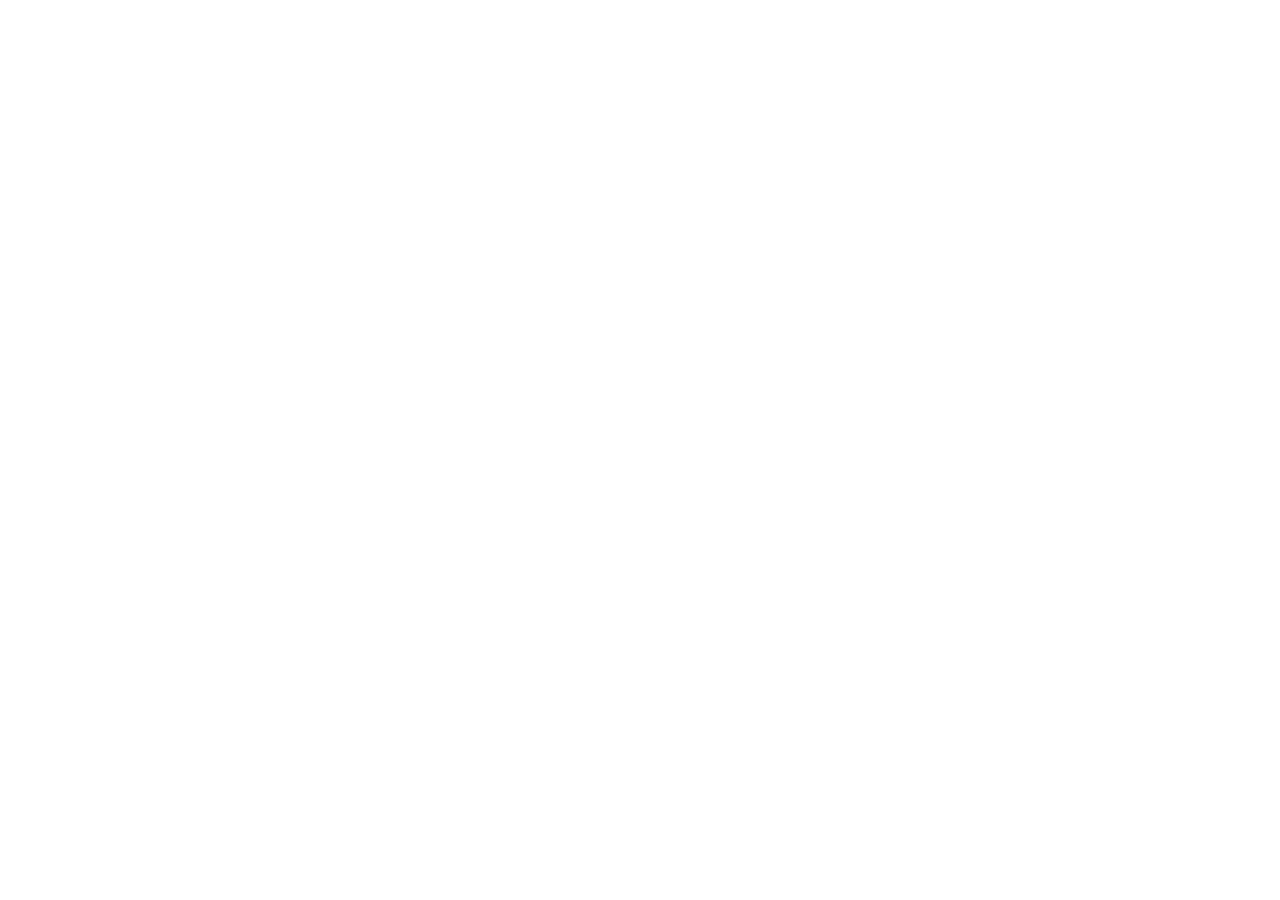
==== index.html @ 3d3e7ab9 "Add files via upload" ====
<!doctype html>
<html lang="pt-BR">
<head>
  <meta charset="utf-8" />
  <meta name="viewport" content="width=device-width, initial-scale=1" />
  <title>Agende Fácil</title>
  <link rel="preconnect" href="https://fonts.googleapis.com" />
  <link rel="preconnect" href="https://fonts.gstatic.com" crossorigin />
  <link href="https://fonts.googleapis.com/css2?family=Onest:wght@400;500;600;700&family=Sora:wght@500;600;700&display=swap" rel="stylesheet" />
  <link rel="stylesheet" href="css/app.css" />
</head>
<body>
  <div id="raiz"></div>
  <noscript>Ative o JavaScript para usar esta página.</noscript>
  <script type="module" src="js/painel.js"></script>
</body>
</html>
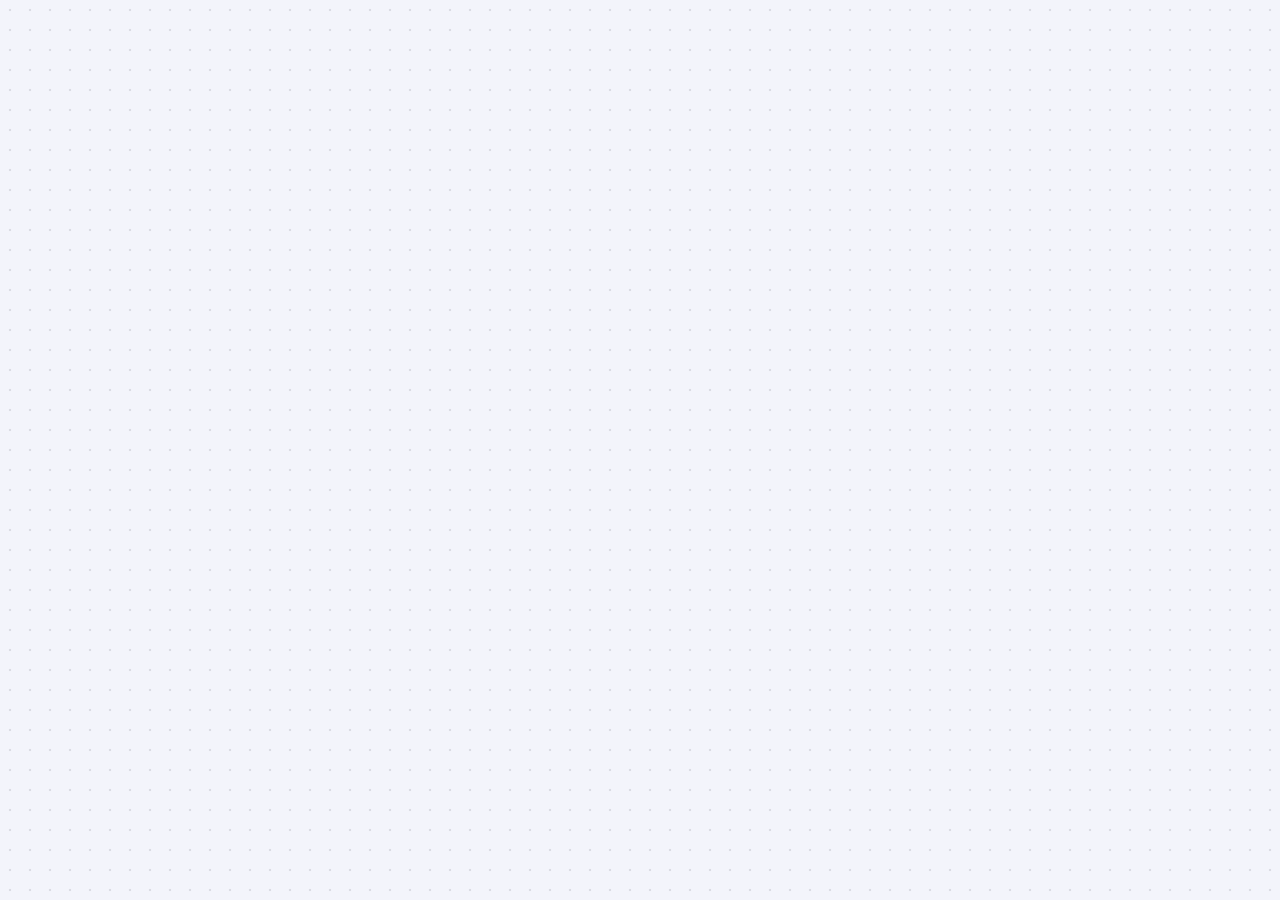
==== commit eeb9e7a3: "Add files via upload" ====
--- a/index.html
+++ b/index.html
@@ -7,6 +7,7 @@
   <link rel="preconnect" href="https://fonts.googleapis.com" />
   <link rel="preconnect" href="https://fonts.gstatic.com" crossorigin />
   <link href="https://fonts.googleapis.com/css2?family=Onest:wght@400;500;600;700&family=Sora:wght@500;600;700&display=swap" rel="stylesheet" />
+  <script>try { if (localStorage.getItem("af-modo") === "escuro") document.documentElement.dataset.modo = "escuro"; } catch (e) {}</script>
   <link rel="stylesheet" href="css/app.css" />
 </head>
 <body>
--- a/css/app.css
+++ b/css/app.css
@@ -0,0 +1,451 @@
+/* Agende Fácil — direção visual: névoa clara, tinta índigo, destaque íris e luz do dia na agenda. */
+:root {
+  --tinta: #15142b; --mudo: #6a6b85; --fundo: #f3f4fb; --cartao: #fff; --sup2: #fafaff; --realce: #f8f8ff; --trilho2: #e9eaf5; --borda: #e1e2ef; --linha: #eeeff7;
+  --marca: #5b4bff; --marca-esc: #4334db; --marca-clara: color-mix(in srgb, var(--marca) 11%, var(--cartao)); --sobre: #fff; --aurora: #00b89f; --tema: var(--marca);
+  --ok: #0d8a6f; --ok-f: #ddf6f0; --perigo: #d1344b; --perigo-f: #fde7ea; --aviso: #a5640a; --aviso-f: #fdf1d8; --azul: #4334db; --azul-f: #edebff;
+  --raio: 18px; --raio-m: 11px;
+  --sombra: 0 1px 1px rgba(21, 20, 43, .04), 0 10px 30px -12px rgba(21, 20, 43, .14);
+  --brilho: 0 8px 22px -8px color-mix(in srgb, var(--tema) 65%, transparent);
+  --titulo: Sora, 'Onest', system-ui, sans-serif;
+}
+* { box-sizing: border-box; }
+html { -webkit-text-size-adjust: 100%; }
+body { margin: 0; font: 15px/1.5 Onest, system-ui, -apple-system, 'Segoe UI', sans-serif; color: var(--tinta); -webkit-font-smoothing: antialiased;
+  background: radial-gradient(circle, color-mix(in srgb, var(--tinta) 11%, transparent) 1px, transparent 1.6px) 0 0 / 20px 20px fixed, var(--fundo); }
+body.sem-rolagem { overflow: hidden; }
+h1 { font: 600 26px/1.15 var(--titulo); margin: 0; letter-spacing: -.025em; }
+h2 { font: 600 17px/1.25 var(--titulo); margin: 0 0 12px; letter-spacing: -.015em; }
+h3 { font: 600 14.5px/1.3 var(--titulo); margin: 22px 0 10px; color: var(--tinta); }
+p { margin: 0 0 10px; }
+a { color: var(--marca); }
+small { font-size: 12.5px; }
+.mudo { color: var(--mudo); } .peq { font-size: 13px; } .centro { text-align: center; } .espaco { flex: 1; }
+.sobe { color: var(--ok); } .desce { color: var(--perigo); }
+
+/* botões e campos */
+.btn { display: inline-flex; align-items: center; justify-content: center; gap: 6px; border: 1px solid transparent; color: var(--sobre);
+  background: linear-gradient(180deg, color-mix(in srgb, var(--tema) 88%, #fff), var(--tema)); box-shadow: var(--brilho), inset 0 1px 0 rgba(255, 255, 255, .22);
+  font: 600 14.5px/1 Onest, sans-serif; padding: 11px 18px; border-radius: var(--raio-m); cursor: pointer; text-decoration: none; white-space: nowrap; transition: transform .12s, filter .12s; }
+.btn:hover { filter: brightness(1.07); } .btn:active { transform: translateY(1px); }
+.btn:disabled { opacity: .45; cursor: not-allowed; box-shadow: none; }
+.btn:focus-visible, input:focus-visible, select:focus-visible, textarea:focus-visible, button:focus-visible, a:focus-visible { outline: 2px solid var(--tema); outline-offset: 2px; }
+.btn.sec { background: var(--cartao); color: var(--tinta); border-color: var(--borda); box-shadow: 0 1px 1px rgba(21, 20, 43, .04); }
+.btn.sec:hover { border-color: color-mix(in srgb, var(--tema) 45%, var(--borda)); filter: none; }
+.btn.link { background: none; border-color: transparent; box-shadow: none; color: var(--tema); padding: 5px 7px; }
+.btn.link:hover { text-decoration: underline; filter: none; }
+.btn.link.perigo, .btn.perigo-link { background: none; border-color: transparent; box-shadow: none; color: var(--perigo); }
+.btn.perigo-link:hover { background: var(--perigo-f); filter: none; }
+.btn.peq { padding: 8px 12px; font-size: 13.5px; border-radius: 9px; }
+.btn.largo { width: 100%; padding: 14px; }
+.btn.grande { padding: 15px 30px; font-size: 16px; border-radius: 14px; }
+.btn.zap { color: #fff; background: #17a85a; box-shadow: 0 8px 22px -8px rgba(23, 168, 90, .6); }
+input, select, textarea { font: inherit; color: inherit; width: 100%; padding: 10px 12px; border: 1px solid var(--borda); border-radius: var(--raio-m); background: var(--cartao); min-height: 42px; transition: border-color .12s, box-shadow .12s; }
+input:hover, select:hover, textarea:hover { border-color: #c9cbe0; }
+input:focus, select:focus, textarea:focus { outline: none; border-color: var(--tema); box-shadow: 0 0 0 4px color-mix(in srgb, var(--tema) 16%, transparent); }
+textarea { resize: vertical; min-height: 64px; }
+input[type=checkbox] { width: 18px; height: 18px; min-height: 0; padding: 0; accent-color: var(--tema); flex: none; margin: 2px 0 0; }
+input[type=color] { width: 54px; padding: 4px; flex: none; }
+input:disabled, select:disabled { background: var(--linha); color: var(--mudo); }
+.campo { display: flex; flex-direction: column; gap: 6px; margin-bottom: 15px; min-width: 0; }
+.campo .rot { font-weight: 600; font-size: 13.5px; } .req { color: var(--perigo); }
+.campo small { color: var(--mudo); }
+.chk { display: flex; gap: 10px; align-items: flex-start; margin-bottom: 11px; cursor: pointer; }
+.chk small { display: block; color: var(--mudo); } .chk small.lado { display: inline; }
+.grade2 { display: grid; grid-template-columns: repeat(2, minmax(0, 1fr)); gap: 0 18px; }
+.grade3 { display: grid; grid-template-columns: repeat(3, minmax(0, 1fr)); gap: 0 14px; align-items: end; }
+.recuo { margin-left: 28px; }
+.linha { display: flex; gap: 8px; align-items: center; margin-bottom: 12px; flex-wrap: wrap; } .linha input { flex: 1; min-width: 160px; }
+fieldset.sem-borda { border: 0; padding: 0; margin: 0; min-width: 0; }
+.caixa { border: 1px solid var(--borda); border-radius: 13px; padding: 13px 13px 3px; background: var(--sup2); margin-bottom: 12px; }
+.grade-chk { display: grid; grid-template-columns: repeat(auto-fill, minmax(220px, 1fr)); gap: 0 14px; }
+.marcar > .chk { font-weight: 600; }
+
+.selo { display: inline-flex; align-items: center; gap: 6px; padding: 3px 10px; border-radius: 99px; font-size: 12px; font-weight: 600; background: var(--linha); color: var(--mudo); white-space: nowrap; }
+.selo::before { content: ''; width: 6px; height: 6px; border-radius: 50%; background: currentColor; }
+.selo.ok, .selo.concluido, .selo.pago { background: var(--ok-f); color: var(--ok); }
+.selo.agendado { background: var(--azul-f); color: var(--azul); }
+.selo.cancelado, .selo.nao { background: var(--perigo-f); color: var(--perigo); }
+.selo.ausente, .selo.parcial { background: var(--aviso-f); color: var(--aviso); }
+
+.toasts { position: fixed; right: 18px; bottom: 18px; z-index: 100; display: flex; flex-direction: column; gap: 8px; max-width: min(420px, calc(100vw - 36px)); }
+.toast { background: rgba(21, 20, 43, .94); color: #fff; padding: 13px 18px; border-radius: 13px; box-shadow: 0 18px 40px -14px rgba(21, 20, 43, .5); font-weight: 500;
+  border-left: 3px solid var(--aurora); animation: sobe .22s ease-out; backdrop-filter: blur(8px); }
+.toast.erro { border-left-color: #ff6b81; } .toast.aviso { border-left-color: #ffc45c; }
+@keyframes sobe { from { transform: translateY(10px); } }
+
+.fundo-modal { position: fixed; inset: 0; background: rgba(21, 20, 43, .45); backdrop-filter: blur(6px); z-index: 50; display: flex; align-items: flex-start; justify-content: center; padding: 4vh 12px; overflow: auto; }
+.modal { background: var(--cartao); border-radius: 22px; width: 100%; max-width: 640px; box-shadow: 0 40px 90px -30px rgba(21, 20, 43, .55); display: flex; flex-direction: column; max-height: 92vh; animation: abre .2s cubic-bezier(.2, .9, .3, 1); }
+@keyframes abre { from { transform: translateY(14px) scale(.985); } }
+.modal > header { display: flex; align-items: center; justify-content: space-between; padding: 18px 22px; border-bottom: 1px solid var(--linha); }
+.modal > header h2 { margin: 0; font-size: 18px; }
+.modal .x { border: 0; background: var(--linha); width: 32px; height: 32px; border-radius: 50%; font-size: 20px; line-height: 1; cursor: pointer; color: var(--mudo); }
+.modal .x:hover { background: var(--marca-clara); color: var(--tinta); }
+.modal .corpo { padding: 20px 22px; overflow: auto; }
+.modal > footer { display: flex; gap: 8px; align-items: center; padding: 15px 22px; border-top: 1px solid var(--linha); flex-wrap: wrap; }
+
+.imagem { display: flex; gap: 12px; align-items: center; }
+.imagem .previa { width: 96px; height: 64px; border-radius: 12px; background: var(--linha) center/cover; display: grid; place-items: center; font-size: 11px; color: var(--mudo); flex: none; }
+.imagem .previa.redonda { width: 64px; border-radius: 50%; }
+.imagem small { display: block; color: var(--mudo); margin-top: 4px; }
+
+.horarios .dia { display: grid; grid-template-columns: 170px 1fr; gap: 8px; padding: 11px 0; border-bottom: 1px solid var(--linha); }
+.horarios .nome { font-weight: 600; margin: 9px 0 0; }
+.horarios .faixa { display: flex; align-items: center; gap: 8px; margin-bottom: 6px; } .horarios .faixa input { width: 124px; }
+.horarios .faixas > .mudo { display: block; padding-top: 10px; }
+
+/* listas */
+.lista { background: var(--cartao); border: 1px solid var(--borda); border-radius: var(--raio); overflow: hidden; box-shadow: var(--sombra); }
+.lista .barra { display: flex; gap: 8px; padding: 14px; flex-wrap: wrap; align-items: center; border-bottom: 1px solid var(--linha); }
+.lista .barra > input[type=search] { max-width: 270px; } .lista .barra select { width: auto; }
+.filtro { display: flex; align-items: center; gap: 6px; color: var(--mudo); font-size: 13px; } .filtro input { width: 150px; }
+.tabela-rolagem { overflow-x: auto; }
+table { width: 100%; border-collapse: collapse; }
+th { text-align: left; font-size: 12.5px; font-weight: 600; color: var(--mudo); padding: 11px 16px; border-bottom: 1px solid var(--linha); white-space: nowrap; }
+td { padding: 13px 16px; border-bottom: 1px solid var(--linha); vertical-align: middle; }
+tbody tr:last-child td { border-bottom: 0; }
+tr.clicavel { cursor: pointer; } tr.clicavel:hover td { background: var(--realce); }
+tr.clicavel td:first-child { font-weight: 600; }
+.rodape-lista { display: flex; justify-content: space-between; align-items: center; padding: 11px 14px; gap: 8px; flex-wrap: wrap; border-top: 1px solid var(--linha); }
+.rodape-lista select { width: auto; min-height: 34px; padding: 4px 8px; } .rodape-lista > span:last-child { display: flex; gap: 6px; }
+.dias { display: inline-flex; gap: 3px; } .dias i { font-style: normal; width: 22px; height: 22px; border-radius: 7px; display: grid; place-items: center; font-size: 11px; font-weight: 700; background: var(--linha); color: #a9abc2; }
+.dias i.on { background: var(--marca-clara); color: var(--marca); }
+
+/* painel de indicadores: um bloco só, dividido por linhas finas */
+.cartoes { display: grid; grid-template-columns: repeat(auto-fill, minmax(190px, 1fr)); background: var(--cartao); border: 1px solid var(--borda); border-radius: var(--raio); overflow: hidden; margin-bottom: 18px; box-shadow: var(--sombra); }
+.cartao { padding: 17px 19px; display: flex; flex-direction: column; gap: 3px; box-shadow: 1px 0 0 var(--linha), 0 1px 0 var(--linha); }
+.cartao > span { color: var(--mudo); font-size: 13px; } .cartao > b { font: 600 25px/1.15 var(--titulo); letter-spacing: -.03em; font-variant-numeric: tabular-nums; }
+.bloco .cartoes { box-shadow: none; margin-bottom: 0; }
+
+/* entrada */
+.entrada { min-height: 100vh; display: grid; place-items: center; padding: 20px; background: #0d0c22; position: relative; overflow: hidden; color: #fff; }
+@property --resp { syntax: '<percentage>'; inherits: false; initial-value: 125%; }
+.fundo-entrada { position: absolute; inset: 0; overflow: hidden; animation: chega 2s cubic-bezier(.25, .1, .25, 1) both; }
+.fundo-entrada i { position: absolute; inset: 0; animation: respira 9s ease-in-out infinite alternate;
+  background: radial-gradient(var(--resp) var(--resp) at 50% 20%, #0d0c22 35%, var(--marca) 50%, #ff8fb4 60%, #ff8a3d 70%, #ffd166 80%, var(--aurora) 90%, #3d5afe 100%); }
+@keyframes chega { from { transform: scale(1.5); } }
+@keyframes respira { from { --resp: 117%; } to { --resp: 135%; } }
+.pilha-entrada { position: relative; z-index: 1; width: 100%; max-width: 420px; margin-top: 70px; }
+.gato { position: absolute; left: 50%; bottom: 100%; width: 150px; margin: 0 0 -1px -75px; overflow: visible; z-index: 2; pointer-events: none; --ox: 0px; --oy: 0px; }
+.gato .pelo, .gato .patas rect { fill: #fff; }
+.gato .patas rect { stroke: #dcd9f2; stroke-width: 1.2; }
+.gato .orelha, .gato .nariz { fill: color-mix(in srgb, var(--marca) 45%, #ffb3cf); }
+.gato .rosado { fill: #ffb3cf; opacity: .55; }
+.gato .traco { fill: none; stroke: #b9b5d9; stroke-width: 1.6; stroke-linecap: round; }
+.gato .rabo { fill: none; stroke: #fff; stroke-width: 12; stroke-linecap: round; transform-origin: 132px 100px; animation: abana 3.2s ease-in-out infinite alternate; }
+.gato .olhos { transform: translate(var(--ox), var(--oy)); transition: transform .12s ease-out; }
+.gato .olho { transform-box: fill-box; transform-origin: center; animation: pisca 5.5s infinite; transition: transform .18s; }
+.gato .olho ellipse { fill: #15142b; } .gato .olho circle { fill: #fff; }
+.gato.timido .olho { animation: none; transform: scaleY(.1); }
+@keyframes abana { from { transform: rotate(-9deg); } to { transform: rotate(10deg); } }
+@keyframes pisca { 0%, 94%, 100% { transform: scaleY(1); } 97% { transform: scaleY(.1); } }
+.cartao-entrada { position: relative; z-index: 1; background: color-mix(in srgb, var(--cartao) 97%, transparent); color: var(--tinta); border-radius: 26px; padding: 34px; width: 100%; max-width: 420px; box-shadow: 0 40px 100px -30px rgba(0, 0, 0, .7); }
+.cartao-entrada h1 { font-size: 22px; margin: 14px 0 20px; }
+.marca { font: 700 19px/1 var(--titulo); letter-spacing: -.03em; color: var(--tinta); text-decoration: none; display: inline-flex; align-items: center; gap: 9px; }
+.marca::before { content: ''; width: 28px; height: 28px; border-radius: 9px; flex: none;
+  background: url("data:image/svg+xml,%3Csvg xmlns='http://www.w3.org/2000/svg' viewBox='0 0 28 28'%3E%3Cpath fill='%23fff' d='M6.2 13.5 L6.8 5.2 L12.6 9.6 Z M21.8 13.5 L21.2 5.2 L15.4 9.6 Z'/%3E%3Cellipse fill='%23fff' cx='14' cy='15.6' rx='8.6' ry='7.2'/%3E%3Cellipse fill='%2315142b' cx='10.7' cy='15' rx='1.35' ry='1.7'/%3E%3Cellipse fill='%2315142b' cx='17.3' cy='15' rx='1.35' ry='1.7'/%3E%3Cpath fill='%23ff8fb4' d='M13 17.6h2l-1 1.2z'/%3E%3C/svg%3E") center/100% no-repeat, linear-gradient(135deg, #5b4bff, #00b89f); box-shadow: 0 6px 16px -6px #5b4bff; }
+.aviso { background: var(--marca-clara); padding: 11px 13px; border-radius: 12px; }
+.trocas { display: flex; justify-content: center; gap: 6px; margin-top: 14px; flex-wrap: wrap; }
+
+/* estrutura do painel */
+.app { display: grid; grid-template-columns: 252px minmax(0, 1fr); min-height: 100vh; }
+.lateral { background: linear-gradient(180deg, #1a1838, #121127 60%); color: #b9bad6; margin: 12px 0 12px 12px; padding: 20px 12px 14px; border-radius: 22px; display: flex; flex-direction: column; gap: 12px;
+  position: sticky; top: 12px; height: calc(100vh - 24px); overflow: auto; scrollbar-width: thin; scrollbar-color: #3a3960 transparent; box-shadow: 0 24px 50px -24px rgba(21, 20, 43, .6); }
+.lateral .marca { color: #fff; padding: 2px 10px 12px; }
+.lateral nav { display: flex; flex-direction: column; gap: 2px; flex: 1; }
+.lateral nav a { color: inherit; text-decoration: none; padding: 10px 13px; border-radius: 12px; font-weight: 500; position: relative; transition: background .12s, color .12s; }
+.lateral nav a:hover { background: rgba(255, 255, 255, .06); color: #fff; }
+.lateral nav a.on { background: color-mix(in srgb, var(--marca) 34%, transparent); color: #fff; box-shadow: inset 0 0 0 1px color-mix(in srgb, var(--marca) 55%, #fff 10%); }
+.lateral nav a.on::before { content: ''; position: absolute; left: -12px; top: 9px; bottom: 9px; width: 4px; border-radius: 0 4px 4px 0; background: linear-gradient(180deg, color-mix(in srgb, var(--marca) 60%, #fff), var(--aurora)); }
+.lateral .grupo { font-size: 12px; color: #6f7096; padding: 16px 13px 5px; }
+.lateral .btn.sec { background: rgba(255, 255, 255, .05); color: #d6d7ee; border-color: rgba(255, 255, 255, .1); white-space: normal; box-shadow: none; }
+.veu { display: none; }
+.topo { display: flex; align-items: center; gap: 10px; padding: 14px 26px; background: color-mix(in srgb, var(--fundo) 82%, transparent); backdrop-filter: blur(12px); position: sticky; top: 0; z-index: 20; }
+.topo .empresa { font: 600 15px var(--titulo); letter-spacing: -.01em; }
+.topo .usuario { text-decoration: none; font-weight: 600; color: var(--tinta); padding: 7px 14px 7px 8px; border-radius: 99px; background: var(--cartao); border: 1px solid var(--borda); display: inline-flex; align-items: center; gap: 8px; }
+.topo .usuario::before { content: ''; width: 22px; height: 22px; border-radius: 50%; background: linear-gradient(135deg, var(--marca), var(--aurora)); box-shadow: 0 0 0 2px var(--cartao), 0 0 0 4px var(--ok); margin: 0 3px; }
+.so-celular { display: none; }
+.pagina { padding: 8px 26px 40px; max-width: 1100px; margin: 0 auto; } .pagina.larga { max-width: 1500px; } .pagina.estreita { max-width: 660px; }
+.titulo { display: flex; align-items: center; gap: 10px; margin-bottom: 18px; flex-wrap: wrap; } .titulo h1, .titulo h2 { margin-right: auto; } .titulo p { margin: 4px 0 0; }
+.bloco { background: var(--cartao); border: 1px solid var(--borda); border-radius: var(--raio); padding: 22px; margin-bottom: 18px; box-shadow: var(--sombra); }
+.bloco h2 small { font: 400 13px Onest, sans-serif; margin-left: 6px; }
+.duas { display: grid; grid-template-columns: 1fr 1fr; gap: 18px; }
+.progresso { height: 8px; background: var(--linha); border-radius: 99px; overflow: hidden; } .progresso i { display: block; height: 100%; border-radius: 99px; background: linear-gradient(90deg, var(--marca), var(--aurora)); }
+.passos { list-style: none; padding: 0; margin: 8px 0 0; } .passos a { display: block; padding: 10px 4px; border-top: 1px solid var(--linha); text-decoration: none; color: var(--tinta); font-weight: 500; }
+.passos .ok a { color: var(--mudo); font-weight: 400; }
+.rapido { display: flex; gap: 8px; flex-wrap: wrap; margin-bottom: 24px; }
+.proximos { list-style: none; margin: 0; padding: 0; } .proximos li { display: flex; gap: 14px; padding: 11px 8px; border-top: 1px solid var(--linha); cursor: pointer; align-items: center; border-radius: 10px; }
+.proximos li:hover { background: var(--realce); } .proximos .quando { display: flex; flex-direction: column; min-width: 82px; font-size: 13px; color: var(--mudo); } .proximos .quando b { color: var(--tinta); font: 600 17px var(--titulo); }
+.abas { display: flex; flex-wrap: wrap; gap: 4px; margin-bottom: 18px; padding: 4px; background: var(--trilho2); border-radius: 14px; width: fit-content; max-width: 100%; }
+.abas button { border: 0; background: none; font: 600 14px Onest, sans-serif; color: var(--mudo); padding: 9px 15px; cursor: pointer; border-radius: 10px; white-space: nowrap; }
+.abas button.on { color: var(--tinta); background: var(--cartao); box-shadow: 0 2px 8px -3px rgba(21, 20, 43, .25); } .abas.centro { margin-left: auto; margin-right: auto; }
+.seg { display: inline-flex; border-radius: 12px; padding: 3px; background: var(--trilho2); }
+.seg button { border: 0; background: none; font: 600 14px Onest, sans-serif; padding: 8px 15px; cursor: pointer; color: var(--mudo); border-radius: 9px; } .seg button.on { background: var(--cartao); color: var(--tinta); box-shadow: 0 2px 8px -3px rgba(21, 20, 43, .25); }
+
+/* agendamento (modal) */
+.chips { display: flex; flex-wrap: wrap; gap: 6px; margin-bottom: 14px; }
+.chip { border: 1px solid var(--borda); background: var(--cartao); border-radius: 10px; padding: 7px 12px; font: 600 14px Onest, sans-serif; cursor: pointer; font-variant-numeric: tabular-nums; }
+.chip.on, .chip:hover { background: var(--marca); color: var(--sobre); border-color: var(--marca); }
+.selecionado { display: flex; justify-content: space-between; align-items: center; border: 1px solid var(--borda); border-radius: 13px; padding: 12px 14px; margin-bottom: 12px; background: var(--sup2); }
+.achados { border: 1px solid var(--borda); border-radius: 13px; margin: -8px 0 12px; overflow: hidden; box-shadow: var(--sombra); }
+.achados button { display: block; width: 100%; text-align: left; border: 0; background: var(--cartao); font: inherit; padding: 10px 14px; cursor: pointer; border-bottom: 1px solid var(--linha); } .achados button:hover { background: var(--marca-clara); }
+.resumo-pag { display: flex; flex-wrap: wrap; gap: 6px 16px; align-items: center; font-size: 13.5px; color: var(--mudo); } .resumo-pag b { color: var(--tinta); font-variant-numeric: tabular-nums; }
+.pag { display: flex; justify-content: space-between; align-items: center; gap: 8px; padding: 10px 14px; border: 1px solid var(--borda); border-radius: 12px; margin-bottom: 6px; }
+
+/* agenda */
+.barra-agenda { display: flex; gap: 8px; align-items: center; margin-bottom: 14px; flex-wrap: wrap; } .barra-agenda input[type=date] { width: 164px; }
+.periodo { font: 600 16px var(--titulo); letter-spacing: -.015em; margin-left: 4px; }
+.menu-prof { position: relative; } .menu-prof summary { list-style: none; } .menu-prof summary::-webkit-details-marker { display: none; }
+.flutua { position: absolute; right: 0; top: calc(100% + 8px); background: var(--cartao); border: 1px solid var(--borda); border-radius: 15px; box-shadow: 0 24px 50px -20px rgba(21, 20, 43, .35); padding: 14px 14px 4px; z-index: 30; min-width: 250px; }
+.bola { display: inline-block; width: 10px; height: 10px; border-radius: 50%; }
+.agenda-rolagem { background: var(--cartao); border: 1px solid var(--borda); border-radius: var(--raio); overflow: auto; max-height: calc(100vh - 205px); box-shadow: var(--sombra); }
+.grade-agenda { display: grid; grid-template-columns: 60px repeat(var(--cols), minmax(132px, 1fr)); min-width: min-content; }
+.cab-hora, .cab-col { position: sticky; top: 0; z-index: 5; background: color-mix(in srgb, var(--cartao) 92%, transparent); backdrop-filter: blur(8px); border-bottom: 1px solid var(--borda); padding: 12px 8px; font: 600 13px var(--titulo); text-align: center; }
+.cab-col { border-left: 1px solid var(--linha); cursor: default; white-space: nowrap; overflow: hidden; text-overflow: ellipsis; }
+.cab-col.hoje { color: var(--marca); box-shadow: inset 0 -3px 0 var(--marca); }
+.col-horas { position: relative; } .col-horas span { position: absolute; right: 9px; transform: translateY(-8px); font-size: 12px; color: var(--mudo); font-variant-numeric: tabular-nums; } .col-horas span:first-child { transform: translateY(3px); }
+/* luz do dia: a coluna vai do tom quente da manhã ao frio do fim da tarde */
+.col-dia { position: relative; border-left: 1px solid var(--linha); cursor: cell; background-image: linear-gradient(to bottom, #e6e7f2 1px, transparent 1px); isolation: isolate; }
+.col-dia::before { content: ''; position: absolute; inset: 0; z-index: -1; pointer-events: none; mix-blend-mode: multiply; background: linear-gradient(180deg, #fff6e9 0%, #fffdf8 22%, #fff 45%, #f7f8ff 75%, #eeecff 100%); }
+.fora { position: absolute; left: 0; right: 0; background: repeating-linear-gradient(135deg, rgba(106, 107, 133, .07) 0 6px, rgba(106, 107, 133, .12) 6px 7px); pointer-events: none; }
+.agora { position: absolute; left: 0; right: 0; height: 2px; background: var(--marca); box-shadow: 0 0 10px var(--marca); pointer-events: none; z-index: 3; }
+.agora::before { content: ''; position: absolute; left: -4px; top: -4px; width: 10px; height: 10px; border-radius: 50%; background: var(--marca); }
+.bloqueio { position: absolute; left: 3px; right: 3px; border-radius: 9px; font-size: 12px; font-weight: 500; padding: 4px 8px; color: #5b5c78; cursor: pointer; overflow: hidden;
+  background: repeating-linear-gradient(45deg, #e3e4ef, #e3e4ef 6px, #eff0f7 6px, #eff0f7 12px); border: 1px dashed #c3c5da; }
+.evento { position: absolute; border: 0; border-radius: 10px; background: color-mix(in srgb, var(--cor) 13%, var(--cartao)); color: var(--tinta); box-shadow: inset 3px 0 0 var(--cor), 0 4px 12px -6px color-mix(in srgb, var(--cor) 55%, transparent);
+  font: 12px/1.3 Onest, sans-serif; text-align: left; padding: 3px 8px 3px 10px; overflow: hidden; cursor: pointer; z-index: 2; display: flex; flex-direction: column; transition: transform .12s; }
+.evento:hover { background: color-mix(in srgb, var(--cor) 24%, var(--cartao)); z-index: 4; transform: translateY(-1px); }
+.evento b, .evento span { white-space: nowrap; overflow: hidden; text-overflow: ellipsis; } .evento b { font-weight: 600; }
+.evento.concluido { opacity: .6; } .evento.ausente { opacity: .55; text-decoration: line-through; } .evento.encaixe { box-shadow: inset 3px 0 0 var(--cor), inset 0 0 0 1px var(--cor); }
+.mes { display: grid; grid-template-columns: repeat(7, minmax(0, 1fr)); background: var(--cartao); border: 1px solid var(--borda); border-radius: var(--raio); overflow: hidden; box-shadow: var(--sombra); }
+.cab-mes { padding: 10px; text-align: center; font: 600 12.5px var(--titulo); color: var(--mudo); border-bottom: 1px solid var(--borda); }
+.cel { min-height: 108px; border: 0 solid var(--linha); border-width: 0 1px 1px 0; padding: 7px; cursor: pointer; display: flex; flex-direction: column; gap: 3px; overflow: hidden; }
+.cel:hover { background: var(--realce); } .cel.outro { background: var(--sup2); color: #b3b5cb; } .cel .num { font: 600 13px var(--titulo); }
+.cel.hoje .num { background: var(--marca); color: var(--sobre); border-radius: 9px; width: 26px; height: 26px; display: grid; place-items: center; box-shadow: var(--brilho); }
+.mini { font-size: 11.5px; background: color-mix(in srgb, var(--cor) 12%, var(--cartao)); box-shadow: inset 2px 0 0 var(--cor); border-radius: 5px; padding: 1px 6px; white-space: nowrap; overflow: hidden; text-overflow: ellipsis; color: var(--tinta); }
+.mais { font-size: 11.5px; color: var(--mudo); }
+
+/* página pública */
+.pub { --fundo: #fff; min-height: 100vh; display: flex; flex-direction: column; position: relative; background: linear-gradient(180deg, color-mix(in srgb, var(--tema) 9%, #fff), #fff 760px); }
+.pub::before { content: ''; position: fixed; inset: 0; pointer-events: none; background: radial-gradient(circle, color-mix(in srgb, var(--tema) 30%, #9a9bb5) 1px, transparent 1.6px) 0 0 / 18px 18px; opacity: .55;
+  -webkit-mask-image: radial-gradient(ellipse 85% 75% at 50% 45%, #000 25%, transparent 100%); mask-image: radial-gradient(ellipse 85% 75% at 50% 45%, #000 25%, transparent 100%); }
+.pub .btn.link, .pub .btn.perigo-link { color: var(--tema); } .pub .btn.link.perigo, .pub .btn.perigo-link { color: var(--perigo); }
+.faixa { position: absolute; top: 0; left: 0; right: 0; z-index: 3; padding: 14px 18px; text-align: right; }
+.faixa a { color: #fff; text-decoration: none; font-weight: 600; font-size: 14px; padding: 8px 15px; border-radius: 99px; background: rgba(21, 20, 43, .38); backdrop-filter: blur(10px); border: 1px solid rgba(255, 255, 255, .25); }
+.capa { height: 300px; background-color: #15142b; background-position: center; background-size: cover; position: relative; }
+.capa:not([style*="url"]) { background-image: radial-gradient(60% 120% at 15% 0%, color-mix(in srgb, var(--tema) 85%, #fff) 0%, transparent 60%), radial-gradient(50% 110% at 90% 100%, var(--aurora) 0%, transparent 60%), linear-gradient(135deg, color-mix(in srgb, var(--tema) 70%, #15142b), #15142b); }
+.capa::after { content: ''; position: absolute; inset: 0; background: linear-gradient(180deg, rgba(21, 20, 43, .28), transparent 45%, color-mix(in srgb, var(--tema) 9%, var(--fundo)) 97%); }
+.conteudo { max-width: 760px; width: 100%; margin: -120px auto 0; padding: 0 14px 44px; flex: 1; position: relative; z-index: 2; }
+.cartao-pub { background: var(--cartao); border-radius: 24px; padding: 24px; box-shadow: var(--sombra); border: 1px solid var(--borda); margin-bottom: 14px; }
+.cartao-pub.estreito { max-width: 430px; margin-left: auto; margin-right: auto; } .topo-vazio { margin-top: 80px !important; }
+.cabecalho { text-align: center; padding-top: 0; padding-bottom: 28px; } .cabecalho h1 { font-size: 32px; margin-top: 10px; } .cabecalho p { margin-top: 6px; } .cabecalho .btn { margin-top: 12px; }
+.logo { width: 112px; height: 112px; border-radius: 34px; margin: 0 auto; transform: translateY(-56px); margin-bottom: -56px; border: 5px solid #fff; box-shadow: 0 18px 40px -18px rgba(21, 20, 43, .5);
+  background: linear-gradient(135deg, var(--tema), color-mix(in srgb, var(--tema) 55%, var(--aurora))) center/cover; color: var(--sobre); display: grid; place-items: center; font: 700 44px var(--titulo); }
+.secao { font-size: 21px; margin: 34px 4px 14px; } .cat { margin: 18px 4px 8px; color: var(--mudo); }
+.servicos { display: grid; gap: 10px; }
+.servico { display: flex; align-items: center; gap: 14px; background: var(--cartao); border: 1px solid var(--borda); border-radius: 18px; padding: 15px 16px 15px 18px; transition: border-color .12s, transform .12s; }
+.servico:hover { border-color: color-mix(in srgb, var(--tema) 50%, var(--borda)); transform: translateY(-1px); }
+.servico .foto { width: 60px; height: 60px; border-radius: 14px; background: var(--linha) center/cover; flex: none; } .servico .txt { flex: 1; display: flex; flex-direction: column; gap: 2px; min-width: 0; }
+.servico .txt > b { font: 600 15.5px var(--titulo); letter-spacing: -.01em; }
+.equipe { display: flex; flex-wrap: wrap; justify-content: center; gap: 22px 16px; padding: 12px 4px 0; }
+.equipe > div { position: relative; width: 132px; margin-top: 46px; padding: 34px 10px 14px; display: flex; flex-direction: column; align-items: center; gap: 9px; text-align: center; font-weight: 600; font-size: 14px;
+  border: 1px solid var(--borda); border-radius: 16px; box-shadow: var(--sombra); background: linear-gradient(var(--tema), var(--tema)) top / 100% 58px no-repeat, var(--cartao);
+  transform-origin: 50% -46px; transform: rotate(-1.6deg); transition: transform .55s cubic-bezier(.3, 1.7, .5, 1); }
+.equipe > div:nth-child(even) { transform: rotate(1.3deg); } .equipe > div:hover { transform: rotate(0) translateY(4px); }
+.equipe > div::before { content: ''; position: absolute; left: 50%; top: 10px; width: 30px; height: 7px; margin-left: -15px; border-radius: 99px; background: #fff; box-shadow: inset 0 1px 2px rgba(0, 0, 0, .4); }
+.equipe .fita { position: absolute; left: 50%; bottom: calc(100% - 15px); width: 12px; height: 60px; margin-left: -6px; border-radius: 2px 2px 3px 3px;
+  background: linear-gradient(90deg, color-mix(in srgb, var(--tema) 70%, #000), var(--tema) 28%, color-mix(in srgb, var(--tema) 78%, #fff) 52%, var(--tema) 78%, color-mix(in srgb, var(--tema) 70%, #000)); }
+.equipe .fita::before { content: ''; position: absolute; top: -3px; left: calc(-66px - 3px); width: calc(132px + 18px); height: 6px; border-radius: 99px; background: linear-gradient(180deg, #fff, #cfd1e0 55%, #a3a5bd); box-shadow: 0 2px 4px rgba(21, 20, 43, .16); }
+.equipe .avatar.grande { border-radius: 50%; border: 4px solid var(--cartao); box-shadow: 0 0 0 2px var(--tema), 0 8px 18px -8px rgba(21, 20, 43, .45); }
+.avatar { width: 42px; height: 42px; border-radius: 14px; background: color-mix(in srgb, var(--tema) 15%, var(--cartao)) center/cover; color: var(--tema); display: grid; place-items: center; font: normal 700 16px var(--titulo); flex: none; }
+.avatar.grande { width: 80px; height: 80px; font-size: 28px; border-radius: 26px; }
+.linha-h { display: flex; justify-content: space-between; padding: 9px 0; border-bottom: 1px solid var(--linha); font-variant-numeric: tabular-nums; } .linha-h:last-child { border: 0; } .linha-h b { font-weight: 600; }
+.redes { display: flex; gap: 8px; flex-wrap: wrap; padding: 0 4px; }
+.recado { background: var(--azul-f); border-radius: 16px; padding: 15px 18px; margin-bottom: 14px; white-space: pre-line; } .recado p { margin: 4px 0 0; }
+.recado.aviso { background: var(--aviso-f); } .recado.urgente { background: var(--perigo-f); } .recado.promo { background: var(--ok-f); }
+.rodape-pub { text-align: center; padding: 20px; color: var(--mudo); font-size: 13px; } .rodape-pub b { color: var(--tinta); font-family: var(--titulo); }
+.opcoes { display: grid; gap: 8px; margin-bottom: 12px; }
+.opcao { display: flex; align-items: center; gap: 12px; text-align: left; border: 1px solid var(--borda); background: var(--cartao); border-radius: 15px; padding: 13px 15px; font: inherit; cursor: pointer; transition: border-color .12s, background .12s; }
+.opcao:hover { border-color: color-mix(in srgb, var(--tema) 50%, var(--borda)); }
+.opcao > span { display: flex; flex-direction: column; flex: 1; min-width: 0; } .opcao small { color: var(--mudo); } .opcao .lado { flex: none; text-align: right; }
+.opcao.on { border-color: var(--tema); background: color-mix(in srgb, var(--tema) 7%, #fff); box-shadow: 0 0 0 3px color-mix(in srgb, var(--tema) 14%, transparent); }
+.caixinha { width: 22px; height: 22px; border-radius: 7px; border: 2px solid #c6c8dc; flex: none; display: grid; place-items: center; }
+.opcao.on .caixinha { background: var(--tema); border-color: var(--tema); } .opcao.on .caixinha::after { content: '✓'; color: #fff; font: 700 13px/1 system-ui; }
+.cal-topo { display: flex; justify-content: space-between; align-items: center; margin-bottom: 10px; } .cal-topo b { font: 600 16px var(--titulo); }
+.cal-grade { display: grid; grid-template-columns: repeat(7, 1fr); gap: 6px; margin-bottom: 12px; }
+.cal-grade .cab { text-align: center; font-size: 12px; font-weight: 600; color: var(--mudo); padding: 4px 0; }
+.cal-grade .dia { aspect-ratio: 1; max-height: 48px; border: 0; border-radius: 13px; background: color-mix(in srgb, var(--tema) 9%, #fff); font: 600 14.5px Onest, sans-serif; cursor: pointer; color: var(--tinta); transition: transform .1s; }
+.cal-grade .dia:not(:disabled):hover { transform: scale(1.06); }
+.cal-grade .dia:disabled { background: none; color: #c5c7d9; cursor: default; font-weight: 400; }
+.cal-grade .dia.hoje { box-shadow: inset 0 0 0 2px var(--tema); } .cal-grade .dia.on { background: var(--tema); color: var(--sobre); box-shadow: var(--brilho); }
+.sep { text-align: center; border-top: 1px solid var(--borda); margin: 18px 0 12px; } .sep span { background: var(--cartao); padding: 0 12px; position: relative; top: -12px; font-weight: 600; }
+.horas { display: grid; grid-template-columns: repeat(auto-fill, minmax(86px, 1fr)); gap: 7px; }
+.hora { border: 1px solid var(--borda); background: var(--cartao); border-radius: 12px; padding: 11px 0; font: 600 14.5px Onest, sans-serif; cursor: pointer; font-variant-numeric: tabular-nums; }
+.hora:hover { border-color: var(--tema); } .hora.on { background: var(--tema); border-color: var(--tema); color: var(--sobre); box-shadow: var(--brilho); }
+.resumo { display: grid; grid-template-columns: 1fr 1fr; gap: 0 16px; margin: 0 0 6px; } .resumo > div { padding: 9px 0; border-bottom: 1px solid var(--linha); } .resumo .larga { grid-column: 1 / -1; }
+.resumo dt { font-size: 12.5px; color: var(--mudo); } .resumo dd { margin: 0; font-weight: 600; }
+.destaque { text-align: center; font: 600 19px var(--titulo); letter-spacing: -.015em; margin-bottom: 14px; } .aviso-cor { color: var(--aviso); } .ok-cor { color: var(--ok); }
+.cartao-ag { display: flex; background: var(--cartao); border: 1px solid var(--borda); border-radius: 20px; box-shadow: var(--sombra); overflow: hidden; margin-bottom: 12px; align-items: stretch; }
+.cartao-ag .quando { background: linear-gradient(160deg, var(--tema), color-mix(in srgb, var(--tema) 70%, #15142b)); color: var(--sobre); padding: 14px 18px; display: flex; flex-direction: column; align-items: center; justify-content: center; min-width: 100px; }
+.cartao-ag .quando b { font: 600 30px/1 var(--titulo); } .cartao-ag .meio { flex: 1; padding: 14px 18px; display: flex; flex-direction: column; gap: 5px; align-items: flex-start; }
+.cartao-ag .meio > b { font: 600 15.5px var(--titulo); }
+.cartao-ag .acoes { display: flex; flex-direction: column; justify-content: center; align-items: flex-start; padding: 8px 12px; }
+
+@media (max-width: 860px) {
+  .app { grid-template-columns: minmax(0, 1fr); }
+  .lateral { position: fixed; z-index: 40; width: 262px; margin: 0; top: 10px; left: 10px; height: calc(100vh - 20px); transform: translateX(-115%); transition: transform .22s cubic-bezier(.2, .9, .3, 1); }
+  .menu-aberto .lateral { transform: none; } .menu-aberto .veu { display: block; position: fixed; inset: 0; background: rgba(21, 20, 43, .45); backdrop-filter: blur(4px); z-index: 35; }
+  .so-celular { display: inline-flex; } .topo { padding: 10px 14px; } .topo .empresa { display: none; }
+  .pagina { padding: 6px 14px 32px; } .duas, .grade2, .grade3 { grid-template-columns: minmax(0, 1fr); }
+  .horarios .dia { grid-template-columns: 1fr; } .recuo { margin-left: 0; } h1 { font-size: 23px; }
+  .cartao-ag { flex-wrap: wrap; } .cartao-ag .acoes { flex-direction: row; width: 100%; border-top: 1px solid var(--linha); }
+  .cel { min-height: 74px; } .servico { flex-wrap: wrap; } .capa { height: 200px; } .conteudo { margin-top: -84px; } .cabecalho h1 { font-size: 26px; }
+  .modal { border-radius: 20px; } .modal .corpo { padding: 16px; }
+}
+@media (prefers-reduced-motion: reduce) { *, *::before, *::after { animation: none !important; transition: none !important; } }
+
+/* relatórios */
+.graf-col { display: flex; align-items: flex-end; gap: 3px; height: 190px; padding-top: 8px; }
+.gc { flex: 1; min-width: 0; height: 100%; display: flex; flex-direction: column; align-items: center; gap: 6px; }
+.gc .pilha { flex: 1; width: 100%; display: flex; align-items: flex-end; justify-content: center; gap: 2px; border-bottom: 1px solid var(--borda); }
+.gc .pilha i { flex: 1; max-width: 26px; min-height: 2px; border-radius: 6px 6px 0 0; background: linear-gradient(180deg, color-mix(in srgb, var(--marca) 60%, #fff), var(--marca)); }
+.gc .pilha i.b2, .legenda i.b2 { background: linear-gradient(180deg, #ffb3a1, #f0694a); }
+.gc:hover .pilha i { filter: brightness(1.12); }
+.gc span { font-size: 11px; color: var(--mudo); white-space: nowrap; height: 14px; font-variant-numeric: tabular-nums; }
+.legenda { display: flex; gap: 16px; font-size: 13px; color: var(--mudo); } .legenda span { display: inline-flex; align-items: center; gap: 6px; }
+.legenda i { width: 10px; height: 10px; border-radius: 3px; background: var(--marca); }
+.graf-bar { display: grid; gap: 10px; }
+.gb { display: grid; grid-template-columns: minmax(90px, 30%) 1fr auto; gap: 10px; align-items: center; font-size: 13.5px; }
+.gb .rot { white-space: nowrap; overflow: hidden; text-overflow: ellipsis; } .gb b { font-variant-numeric: tabular-nums; font-weight: 600; }
+.trilho { height: 10px; border-radius: 99px; background: var(--linha); overflow: hidden; } .trilho i { display: block; height: 100%; border-radius: 99px; background: linear-gradient(90deg, var(--marca), var(--aurora)); }
+.relatorio .barra-agenda select { width: auto; }
+.so-impressao { display: none; }
+.modelo { padding: 12px 0; border-top: 1px solid var(--linha); } .modelo textarea { margin-left: 28px; width: calc(100% - 28px); }
+.pix { border: 1px solid var(--borda); border-radius: 16px; padding: 4px 16px 16px; margin: 14px 0; text-align: center; } .pix img { border-radius: 12px; margin: 4px auto 12px; display: block; } .pix .linha { margin-top: 4px; }
+@media (max-width: 860px) { .modelo textarea { margin-left: 0; width: 100%; } }
+@media print {
+  .lateral, .topo, .veu, .nao-imprimir, .toasts { display: none !important; }
+  .so-impressao { display: block; }
+  .app { display: block; } body { background: #fff; } .pagina { padding: 0; max-width: none; }
+  .bloco, .cartoes, .lista { box-shadow: none; break-inside: avoid; } .duas { grid-template-columns: 1fr 1fr; }
+  .gc .pilha i, .trilho i, .legenda i { print-color-adjust: exact; -webkit-print-color-adjust: exact; }
+}
+.titulo > div:first-child { margin-right: auto; }
+
+/* cor e ramo */
+.cores { display: flex; flex-wrap: wrap; gap: 8px; align-items: center; }
+.cor { width: 34px; height: 34px; border-radius: 11px; border: 0; cursor: pointer; box-shadow: inset 0 0 0 1px rgba(21, 20, 43, .12); transition: transform .1s; }
+.cor:hover { transform: scale(1.08); } .cor.on { box-shadow: 0 0 0 3px var(--cartao), 0 0 0 5px var(--tinta); }
+.cor-livre { display: inline-flex; align-items: center; gap: 7px; font-size: 13px; color: var(--mudo); cursor: pointer; padding: 3px 10px 3px 3px; border: 1px solid var(--borda); border-radius: 11px; }
+.cor-livre input { width: 28px; height: 28px; min-height: 0; padding: 0; border: 0; border-radius: 8px; background: none; cursor: pointer; }
+.campo > select + input { margin-top: 2px; }
+.cartao-entrada { max-height: calc(100vh - 120px); overflow: auto; }
+.previa-pagina { --cartao: #fff; --tinta: #15142b; --mudo: #6a6b85; --fundo: #f3f4fb; --borda: #e1e2ef; --linha: #eeeff7; color: var(--tinta); border: 1px solid var(--borda); border-radius: 18px; overflow: hidden; max-width: 380px; background: color-mix(in srgb, var(--tema) 8%, var(--fundo)); }
+.pp-capa { height: 96px; background: linear-gradient(135deg, color-mix(in srgb, var(--tema) 80%, #fff), color-mix(in srgb, var(--tema) 70%, #15142b)) center/cover; }
+.pp-cartao { margin: -30px 16px 16px; background: var(--cartao); border-radius: 16px; padding: 0 14px 16px; text-align: center; display: flex; flex-direction: column; align-items: center; gap: 4px; position: relative; box-shadow: var(--sombra); }
+.pp-logo { width: 54px; height: 54px; border-radius: 17px; margin-top: -27px; border: 3px solid #fff; background: var(--tema) center/cover; color: #fff; display: grid; place-items: center; font: 700 22px var(--titulo); }
+.pp-cartao b { font: 600 17px var(--titulo); } .pp-cartao small { color: var(--mudo); }
+.pp-btn { margin-top: 8px; background: var(--tema); color: #fff; font-weight: 600; font-size: 13px; padding: 8px 16px; border-radius: 10px; }
+.galeria-ed { display: grid; grid-template-columns: repeat(auto-fill, minmax(120px, 1fr)); gap: 10px; }
+.foto-ed, .foto-add { aspect-ratio: 4 / 3; border-radius: 13px; background: var(--linha) center/cover; position: relative; }
+.foto-ed button { position: absolute; top: 6px; right: 6px; width: 26px; height: 26px; border-radius: 50%; border: 0; background: rgba(21, 20, 43, .75); color: #fff; font-size: 16px; line-height: 1; cursor: pointer; }
+.foto-add { display: grid; place-items: center; border: 2px dashed #c6c8dc; background: none; color: var(--mudo); font-weight: 600; font-size: 13.5px; cursor: pointer; text-align: center; padding: 8px; }
+.foto-add:hover { border-color: var(--marca); color: var(--marca); }
+
+/* página pública: ramo, galeria, botão fixo no celular */
+.ramo { display: inline-block; margin-top: 8px; padding: 4px 12px; border-radius: 99px; font-size: 13px; font-weight: 600; background: color-mix(in srgb, var(--tema) 12%, #fff); color: color-mix(in srgb, var(--tema) 75%, #15142b); }
+.galeria { display: flex; gap: 10px; overflow-x: auto; scroll-snap-type: x mandatory; padding: 2px 2px 10px; scrollbar-width: thin; }
+.foto-g { flex: none; width: min(72%, 300px); aspect-ratio: 4 / 3; border: 0; border-radius: 18px; background: var(--linha) center/cover; scroll-snap-align: start; cursor: zoom-in; box-shadow: var(--sombra); }
+.zoom { position: fixed; inset: 0; z-index: 60; background: rgba(12, 11, 28, .9); display: grid; place-items: center; padding: 18px; cursor: zoom-out; }
+.zoom img { max-width: 100%; max-height: 100%; border-radius: 14px; } .zoom .x { position: absolute; top: 14px; right: 14px; width: 40px; height: 40px; border-radius: 50%; border: 0; background: rgba(255, 255, 255, .16); color: #fff; font-size: 24px; cursor: pointer; }
+.barra-fixa { display: none; }
+@media (max-width: 860px) {
+  .barra-fixa { display: block; position: sticky; bottom: 0; z-index: 10; padding: 10px 14px calc(10px + env(safe-area-inset-bottom)); background: rgba(255, 255, 255, .88); backdrop-filter: blur(12px); border-top: 1px solid var(--borda); }
+  .foto-g { width: 78%; }
+}
+
+/* catálogo de serviços com fotos e vídeos */
+.foto-ed video { position: absolute; inset: 0; width: 100%; height: 100%; object-fit: cover; border-radius: 13px; }
+.foto-ed .tag { position: absolute; left: 6px; bottom: 6px; background: rgba(21, 20, 43, .78); color: #fff; font-size: 11px; font-weight: 600; padding: 2px 8px; border-radius: 99px; }
+.foto-ed .tag.v { bottom: auto; top: 6px; }
+.foto-ed .esq { right: auto; left: 6px; top: auto; bottom: 6px; }
+.catalogo { display: grid; grid-template-columns: repeat(auto-fill, minmax(210px, 1fr)); gap: 14px; }
+.item { background: var(--cartao); border: 1px solid var(--borda); border-radius: 20px; overflow: hidden; display: flex; flex-direction: column; box-shadow: var(--sombra); }
+.item-capa { position: relative; aspect-ratio: 4 / 5; border: 0; padding: 0; background: color-mix(in srgb, var(--tema) 14%, #fff); cursor: pointer; display: block; overflow: hidden; }
+.item-capa img, .item-capa video { width: 100%; height: 100%; object-fit: cover; display: block; transition: transform .3s; }
+.item-capa:hover img, .item-capa:hover video { transform: scale(1.04); }
+.sem-foto { position: absolute; inset: 0; display: grid; place-items: center; font: 700 56px var(--titulo); color: color-mix(in srgb, var(--tema) 45%, #fff); }
+.item-capa .conta { position: absolute; top: 10px; right: 10px; background: rgba(21, 20, 43, .7); color: #fff; font-size: 12px; font-weight: 600; padding: 3px 9px; border-radius: 99px; backdrop-filter: blur(6px); }
+.item-capa .play { position: absolute; inset: 0; margin: auto; width: 52px; height: 52px; border-radius: 50%; background: rgba(21, 20, 43, .6); color: #fff; display: grid; place-items: center; font-size: 18px; padding-left: 4px; backdrop-filter: blur(6px); }
+.item-txt { padding: 12px 14px 4px; display: flex; flex-direction: column; gap: 3px; flex: 1; } .item-txt > b { font: 600 15.5px var(--titulo); letter-spacing: -.01em; }
+.item-txt small.mudo { display: -webkit-box; -webkit-line-clamp: 2; -webkit-box-orient: vertical; overflow: hidden; }
+.item > .btn { margin: 10px 14px 14px; }
+.visor { position: fixed; inset: 0; z-index: 55; background: rgba(12, 11, 28, .72); backdrop-filter: blur(8px); display: grid; place-items: center; padding: 14px; overflow: auto; }
+.visor-caixa { position: relative; background: var(--cartao); border-radius: 26px; width: 100%; max-width: 440px; overflow: hidden; box-shadow: 0 40px 90px -30px rgba(0, 0, 0, .6); }
+.visor-caixa > .x { position: absolute; top: 12px; right: 12px; z-index: 2; width: 36px; height: 36px; border-radius: 50%; border: 0; background: rgba(21, 20, 43, .6); color: #fff; font-size: 22px; line-height: 1; cursor: pointer; backdrop-filter: blur(6px); }
+.carrossel { display: flex; overflow-x: auto; scroll-snap-type: x mandatory; scrollbar-width: none; background: #100f24; } .carrossel::-webkit-scrollbar { display: none; }
+.quadro { flex: none; width: 100%; aspect-ratio: 4 / 5; max-height: 62vh; scroll-snap-align: center; display: grid; place-items: center; }
+.quadro img, .quadro video { width: 100%; height: 100%; object-fit: contain; }
+.pontos { display: flex; justify-content: center; gap: 6px; padding: 10px 0 0; } .pontos i { width: 7px; height: 7px; border-radius: 50%; background: #d3d5e4; } .pontos i.on { background: var(--tema); width: 18px; border-radius: 99px; }
+.visor-txt { padding: 16px 20px 20px; } .visor-txt h2 { font-size: 21px; margin-bottom: 4px; } .visor-txt .btn { margin-top: 6px; }
+@media (max-width: 860px) { .catalogo { grid-template-columns: repeat(2, minmax(0, 1fr)); gap: 10px; } .item-txt { padding: 10px 11px 2px; } .item > .btn { margin: 8px 11px 11px; } .sem-foto { font-size: 40px; } }
+
+/* avisos (sino) */
+.sino { position: relative; }
+.sino-btn { position: relative; width: 40px; height: 40px; border-radius: 50%; border: 1px solid var(--borda); background: var(--cartao); color: var(--tinta); cursor: pointer; display: grid; place-items: center; }
+.sino-btn:hover { border-color: color-mix(in srgb, var(--marca) 45%, var(--borda)); }
+.sino-btn.tem { color: var(--marca); }
+.sino-btn b { position: absolute; top: -4px; right: -4px; min-width: 20px; height: 20px; padding: 0 5px; border-radius: 99px; background: #e5344e; color: #fff; font-size: 11.5px; font-weight: 700; display: grid; place-items: center; border: 2px solid var(--fundo); }
+.sino-veu { position: fixed; inset: 0; z-index: 29; }
+.sino-lista { position: absolute; right: 0; top: calc(100% + 10px); z-index: 30; width: min(380px, calc(100vw - 28px)); background: var(--cartao); border: 1px solid var(--borda); border-radius: 18px; box-shadow: 0 30px 60px -24px rgba(21, 20, 43, .4); overflow: hidden; }
+.sino-topo { display: flex; justify-content: space-between; align-items: center; padding: 14px 16px 10px; font: 600 15px var(--titulo); }
+.sino-vazio { padding: 4px 16px 16px; margin: 0; }
+.sino-itens { max-height: min(420px, 60vh); overflow: auto; }
+.sino-item { display: flex; gap: 10px; width: 100%; text-align: left; border: 0; border-top: 1px solid var(--linha); background: var(--cartao); font: inherit; padding: 11px 16px; cursor: pointer; }
+.sino-item:hover { background: var(--realce); }
+.sino-item i { width: 9px; height: 9px; border-radius: 50%; margin-top: 6px; flex: none; background: transparent; }
+.sino-item.novo { background: color-mix(in srgb, var(--marca) 6%, #fff); } .sino-item.novo i { background: var(--marca); }
+.sino-item.novo.cancelado i { background: #e5344e; } .sino-item.novo.pagamento i { background: var(--ok); }
+.sino-item span { display: flex; flex-direction: column; gap: 1px; min-width: 0; } .sino-item b { font-weight: 600; }
+.sino-pe { padding: 10px 16px 14px; border-top: 1px solid var(--linha); } .sino-pe:empty { display: none; }
+@media (max-width: 860px) { .sino-lista { position: fixed; right: 14px; left: 14px; top: 62px; width: auto; } }
+
+/* retoques: blocos com brilho sutil e respiro */
+.bloco, .lista, .cartoes { box-shadow: var(--sombra), inset 0 1px 0 color-mix(in srgb, #fff 55%, transparent); }
+.cartao > b { background: linear-gradient(180deg, var(--tinta), color-mix(in srgb, var(--tinta) 72%, var(--tema))); -webkit-background-clip: text; background-clip: text; color: transparent; }
+.proximos li { transition: background .12s, transform .12s; } .proximos li:hover { transform: translateX(3px); }
+
+/* botão de modo claro/escuro */
+.modo-btn { width: 40px; height: 40px; border-radius: 50%; border: 1px solid var(--borda); background: var(--cartao); color: var(--tinta); cursor: pointer; display: grid; place-items: center; padding: 0; }
+.modo-btn:hover { border-color: color-mix(in srgb, var(--marca) 45%, var(--borda)); } .modo-btn svg { width: 18px; height: 18px; }
+
+/* editor da página de agendamento: formulário à esquerda, prévia fixa à direita */
+.editor-pagina { display: grid; grid-template-columns: minmax(0, 1fr) 320px; gap: 18px; align-items: start; }
+.editor-pagina > aside { position: sticky; top: 78px; }
+.celular { border-radius: 34px; padding: 9px; background: #15142b; box-shadow: 0 30px 60px -28px rgba(21, 20, 43, .6), inset 0 0 0 1px rgba(255, 255, 255, .12); }
+.celular .previa-pagina { max-width: none; border: 0; border-radius: 26px; min-height: 430px; }
+.celular .pp-capa { height: 120px; }
+.pp-status { display: flex; align-items: center; justify-content: space-between; gap: 8px; margin: 12px 4px 0; font-size: 13px; color: var(--mudo); }
+.pp-recado { margin: 0 16px 12px; padding: 9px 12px; border-radius: 12px; background: color-mix(in srgb, var(--tema) 10%, #fff); font-size: 12.5px; text-align: left; } .pp-recado b { display: block; }
+.pp-secoes { margin: 0 16px 16px; display: grid; gap: 7px; } .pp-secoes span { display: flex; align-items: center; gap: 8px; padding: 9px 12px; border-radius: 12px; background: #fff; border: 1px solid var(--borda); font-size: 12.5px; font-weight: 600; }
+.pp-secoes span::before { content: ''; width: 8px; height: 8px; border-radius: 50%; background: var(--tema); }
+@media (max-width: 980px) { .editor-pagina { grid-template-columns: minmax(0, 1fr); } .editor-pagina > aside { position: static; order: -1; max-width: 340px; margin: 0 auto 4px; width: 100%; } }
+
+/* modo escuro (só no painel, só na tela) */
+@media screen {
+  html[data-modo="escuro"] { color-scheme: dark; --tinta: #ecebfb; --mudo: #9c9dbe; --fundo: #0c0b1c; --cartao: #17162d; --sup2: #1c1b35; --realce: #201f3c; --trilho2: #100f24; --borda: #2c2b4b; --linha: #22213d;
+    --ok: #4fd6b5; --ok-f: #12332d; --perigo: #ff7d91; --perigo-f: #3b1a25; --aviso: #f3b85c; --aviso-f: #3a2c13; --azul: #aaa0ff; --azul-f: #26234f;
+    --sombra: 0 1px 1px rgba(0, 0, 0, .3), 0 14px 34px -14px rgba(0, 0, 0, .75); }
+  :where(html[data-modo="escuro"]) a { color: color-mix(in srgb, var(--tema) 58%, #fff); }
+  html[data-modo="escuro"] .btn.link:not(.perigo) { color: color-mix(in srgb, var(--tema) 58%, #fff); }
+  html[data-modo="escuro"] :is(input, select, textarea) { background: var(--trilho2); }
+  html[data-modo="escuro"] :is(input, select, textarea):hover { border-color: #46456f; }
+  html[data-modo="escuro"] .bloco, html[data-modo="escuro"] .lista, html[data-modo="escuro"] .cartoes { box-shadow: var(--sombra), inset 0 1px 0 rgba(255, 255, 255, .05); }
+  html[data-modo="escuro"] .lateral { box-shadow: inset 0 0 0 1px rgba(255, 255, 255, .07), 0 24px 50px -24px #000; }
+  html[data-modo="escuro"] .col-dia { background-image: linear-gradient(to bottom, #27264a 1px, transparent 1px); }
+  html[data-modo="escuro"] .col-dia::before { mix-blend-mode: normal; background: linear-gradient(180deg, rgba(255, 186, 110, .06), transparent 40%, rgba(120, 110, 255, .09)); }
+  html[data-modo="escuro"] .bloqueio { color: #b9bad6; border-color: #46456f; background: repeating-linear-gradient(45deg, #24233f, #24233f 6px, #1c1b35 6px, #1c1b35 12px); }
+  html[data-modo="escuro"] .cel.outro { color: #5a5b80; } html[data-modo="escuro"] .dias i { color: #6f7096; }
+  html[data-modo="escuro"] .cal-grade .dia:disabled { color: #4d4e72; } html[data-modo="escuro"] .foto-add, html[data-modo="escuro"] .caixinha { border-color: #46456f; }
+  html[data-modo="escuro"] .cor { box-shadow: inset 0 0 0 1px rgba(255, 255, 255, .18); } html[data-modo="escuro"] .cor.on { box-shadow: 0 0 0 3px var(--cartao), 0 0 0 5px var(--tinta); }
+}
+@media (max-width: 860px) { .topo { gap: 8px; } .topo .usuario { font-size: 0; gap: 0; padding: 8px; } }
